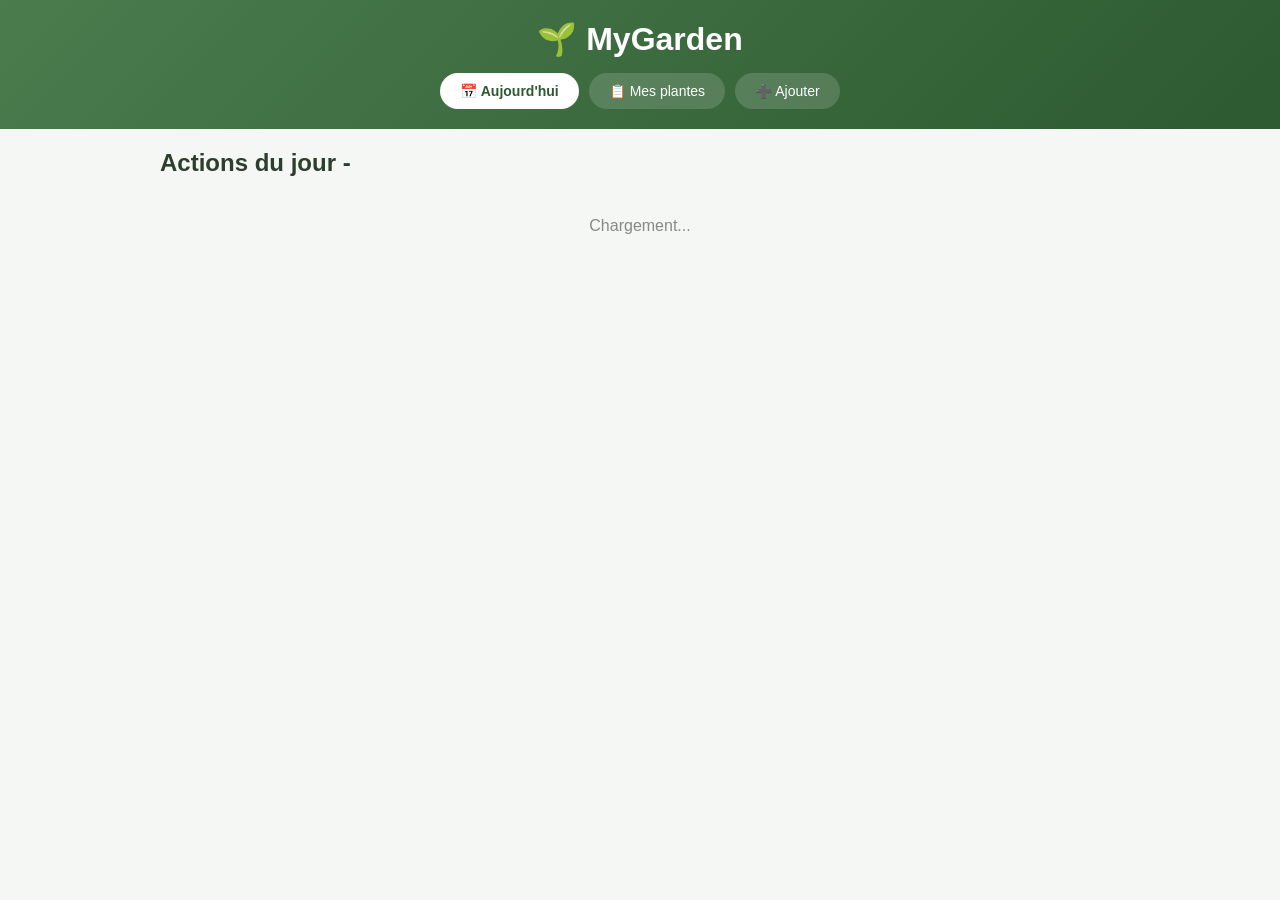
==== mygarden/rootfs/app/static/index.html @ 24897c1a "update" ====
<!DOCTYPE html>
<html lang="fr">
<head>
    <meta charset="UTF-8">
    <meta name="viewport" content="width=device-width, initial-scale=1.0">
    <title>MyGarden</title>
    <link rel="stylesheet" href="style.css">
</head>
<body>
    <div id="app">
        <header>
            <h1>🌱 MyGarden</h1>
            <nav>
                <button class="nav-btn active" data-view="calendar">📅 Aujourd'hui</button>
                <button class="nav-btn" data-view="list">📋 Mes plantes</button>
                <button class="nav-btn" data-view="add">➕ Ajouter</button>
            </nav>
        </header>

        <main>
            <!-- Vue Calendrier -->
            <section id="view-calendar" class="view active">
                <h2>Actions du jour - <span id="today-date"></span></h2>
                <div id="calendar-content" class="loading">Chargement...</div>
            </section>

            <!-- Vue Liste -->
            <section id="view-list" class="view">
                <div class="search-bar">
                    <input type="text" id="search-input" placeholder="Rechercher une plante...">
                </div>
                <div id="plants-list" class="plants-grid"></div>
            </section>

            <!-- Vue Ajout -->
            <section id="view-add" class="view">
                <h2>Ajouter une plante</h2>

                <div class="external-search">
                    <h3>🔍 Rechercher dans la base externe</h3>
                    <div class="search-bar">
                        <input type="text" id="external-search-input" placeholder="Nom de la plante...">
                        <button id="external-search-btn">Rechercher</button>
                    </div>
                    <div id="external-results"></div>
                </div>

                <form id="plant-form">
                    <h3>Informations de la plante</h3>

                    <div class="form-grid">
                        <label>Nom commun *
                            <input type="text" name="common_name" required>
                        </label>
                        <label>Nom scientifique
                            <input type="text" name="scientific_name">
                        </label>
                        <label>Exposition
                            <select name="exposure">
                                <option value="">-- Choisir --</option>
                                <option>Ensoleillé</option>
                                <option>Mi-ombre</option>
                                <option>Ombre</option>
                            </select>
                        </label>
                        <label>Type de sol
                            <input type="text" name="soil_type">
                        </label>
                        <label>Type de plante
                            <select name="plant_type">
                                <option value="">-- Choisir --</option>
                                <option>Fleur</option>
                                <option>Arbuste</option>
                                <option>Arbre</option>
                                <option>Fruitier</option>
                                <option>Potager</option>
                                <option>Grimpante</option>
                                <option>Vivace</option>
                                <option>Aromatique</option>
                            </select>
                        </label>
                        <label>Rusticité
                            <input type="text" name="hardiness" placeholder="ex: Zone 6-9 (-12°C)">
                        </label>
                        <label>Humidité du sol
                            <select name="soil_humidity">
                                <option value="">-- Choisir --</option>
                                <option>Sec</option>
                                <option>Frais</option>
                                <option>Humide</option>
                            </select>
                        </label>
                        <label>Type de feuillage
                            <select name="foliage_type">
                                <option value="">-- Choisir --</option>
                                <option>Persistant</option>
                                <option>Caduc</option>
                                <option>Semi-persistant</option>
                            </select>
                        </label>
                        <label>Hauteur min (m)
                            <input type="number" step="0.1" name="height_min">
                        </label>
                        <label>Hauteur max (m)
                            <input type="number" step="0.1" name="height_max">
                        </label>
                        <label>Début floraison (MM-JJ)
                            <input type="text" name="flowering_start" placeholder="04-01">
                        </label>
                        <label>Fin floraison (MM-JJ)
                            <input type="text" name="flowering_end" placeholder="06-30">
                        </label>
                        <label>Maladies connues
                            <input type="text" name="known_diseases">
                        </label>
                        <label>Début taille (MM-JJ)
                            <input type="text" name="pruning_start" placeholder="02-15">
                        </label>
                        <label>Fin taille (MM-JJ)
                            <input type="text" name="pruning_end" placeholder="03-15">
                        </label>
                        <label class="full-width">Conseils de taille
                            <textarea name="pruning_advice"></textarea>
                        </label>
                        <label>Début engrais (MM-JJ)
                            <input type="text" name="fertilizing_start" placeholder="03-01">
                        </label>
                        <label>Fin engrais (MM-JJ)
                            <input type="text" name="fertilizing_end" placeholder="03-31">
                        </label>
                        <label>Quantité engrais
                            <input type="text" name="fertilizing_quantity">
                        </label>
                        <label>Type engrais
                            <input type="text" name="fertilizing_type">
                        </label>
                        <label>Emplacement au jardin
                            <input type="text" name="garden_location">
                        </label>
                        <label>Date de plantation
                            <input type="date" name="date_planted">
                        </label>
                        <label class="full-width">Notes
                            <textarea name="notes"></textarea>
                        </label>
                    </div>

                    <input type="hidden" name="id">
                    <button type="submit" class="btn-primary">💾 Enregistrer</button>
                </form>
            </section>
        </main>

        <!-- Modal détail plante -->
        <div id="plant-modal" class="modal hidden">
            <div class="modal-content">
                <span class="close-modal">&times;</span>
                <div id="modal-body"></div>
            </div>
        </div>
    </div>

    <script src="app.js"></script>
</body>
</html>
---- mygarden/rootfs/app/static/style.css ----
* {
    box-sizing: border-box;
    margin: 0;
    padding: 0;
}

body {
    font-family: -apple-system, BlinkMacSystemFont, "Segoe UI", Roboto, sans-serif;
    background: #f4f7f4;
    color: #2c3e2d;
}

header {
    background: linear-gradient(135deg, #4a7c4e, #2d5a30);
    color: white;
    padding: 20px;
    text-align: center;
}

header h1 {
    margin-bottom: 15px;
}

nav {
    display: flex;
    justify-content: center;
    gap: 10px;
    flex-wrap: wrap;
}

.nav-btn {
    background: rgba(255,255,255,0.15);
    border: none;
    color: white;
    padding: 10px 20px;
    border-radius: 20px;
    cursor: pointer;
    font-size: 14px;
    transition: background 0.2s;
}

.nav-btn:hover {
    background: rgba(255,255,255,0.3);
}

.nav-btn.active {
    background: white;
    color: #2d5a30;
    font-weight: bold;
}

main {
    max-width: 1000px;
    margin: 20px auto;
    padding: 0 20px;
}

.view {
    display: none;
}

.view.active {
    display: block;
}

#today-date {
    color: #4a7c4e;
}

.calendar-section {
    background: white;
    border-radius: 12px;
    padding: 20px;
    margin-bottom: 20px;
    box-shadow: 0 2px 8px rgba(0,0,0,0.05);
}

.calendar-section h3 {
    margin-bottom: 15px;
    color: #2d5a30;
}

.calendar-item {
    display: flex;
    align-items: center;
    gap: 15px;
    padding: 12px;
    border-bottom: 1px solid #eee;
}

.calendar-item:last-child {
    border-bottom: none;
}

.calendar-item img {
    width: 50px;
    height: 50px;
    border-radius: 8px;
    object-fit: cover;
    background: #eee;
}

.calendar-item .info strong {
    display: block;
    color: #2c3e2d;
}

.calendar-item .info em {
    color: #888;
    font-size: 13px;
}

.calendar-item .detail {
    font-size: 13px;
    color: #4a7c4e;
    margin-top: 4px;
}

.empty-state {
    text-align: center;
    padding: 40px;
    color: #888;
}

.search-bar {
    display: flex;
    gap: 10px;
    margin-bottom: 20px;
}

.search-bar input {
    flex: 1;
    padding: 12px;
    border: 1px solid #ddd;
    border-radius: 8px;
    font-size: 14px;
}

.search-bar button {
    padding: 12px 20px;
    background: #4a7c4e;
    color: white;
    border: none;
    border-radius: 8px;
    cursor: pointer;
}

.plants-grid {
    display: grid;
    grid-template-columns: repeat(auto-fill, minmax(220px, 1fr));
    gap: 15px;
}

.plant-card {
    background: white;
    border-radius: 12px;
    padding: 15px;
    box-shadow: 0 2px 8px rgba(0,0,0,0.05);
    cursor: pointer;
    transition: transform 0.2s;
}

.plant-card:hover {
    transform: translateY(-3px);
}

.plant-card img {
    width: 100%;
    height: 120px;
    object-fit: cover;
    border-radius: 8px;
    margin-bottom: 10px;
    background: #eee;
}

.plant-card h4 {
    color: #2c3e2d;
    margin-bottom: 4px;
}

.plant-card em {
    color: #888;
    font-size: 13px;
}

.plant-card .tags {
    margin-top: 8px;
    display: flex;
    gap: 5px;
    flex-wrap: wrap;
}

.plant-card .tag {
    background: #e8f0e8;
    color: #4a7c4e;
    font-size: 11px;
    padding: 3px 8px;
    border-radius: 10px;
}

form {
    background: white;
    border-radius: 12px;
    padding: 20px;
    box-shadow: 0 2px 8px rgba(0,0,0,0.05);
}

.form-grid {
    display: grid;
    grid-template-columns: repeat(auto-fill, minmax(220px, 1fr));
    gap: 15px;
    margin-bottom: 20px;
}

.form-grid label {
    display: flex;
    flex-direction: column;
    font-size: 13px;
    color: #555;
    gap: 5px;
}

.form-grid .full-width {
    grid-column: 1 / -1;
}

.form-grid input,
.form-grid select,
.form-grid textarea {
    padding: 8px;
    border: 1px solid #ddd;
    border-radius: 6px;
    font-size: 14px;
}

.form-grid textarea {
    min-height: 60px;
    resize: vertical;
}

.btn-primary {
    background: #4a7c4e;
    color: white;
    border: none;
    padding: 12px 30px;
    border-radius: 8px;
    cursor: pointer;
    font-size: 14px;
}

.external-search {
    background: white;
    border-radius: 12px;
    padding: 20px;
    margin-bottom: 20px;
    box-shadow: 0 2px 8px rgba(0,0,0,0.05);
}

#external-results {
    display: grid;
    grid-template-columns: repeat(auto-fill, minmax(180px, 1fr));
    gap: 10px;
}

.external-result-item {
    border: 1px solid #eee;
    border-radius: 8px;
    padding: 10px;
    cursor: pointer;
    text-align: center;
}

.external-result-item:hover {
    background: #f0f7f0;
}

.external-result-item img {
    width: 100%;
    height: 80px;
    object-fit: cover;
    border-radius: 6px;
    margin-bottom: 5px;
}

.modal {
    position: fixed;
    top: 0; left: 0; right: 0; bottom: 0;
    background: rgba(0,0,0,0.5);
    display: flex;
    align-items: center;
    justify-content: center;
    z-index: 1000;
}

.modal.hidden {
    display: none;
}

.modal-content {
    background: white;
    border-radius: 12px;
    padding: 25px;
    max-width: 600px;
    width: 90%;
    max-height: 80vh;
    overflow-y: auto;
    position: relative;
}

.close-modal {
    position: absolute;
    top: 15px;
    right: 20px;
    font-size: 24px;
    cursor: pointer;
    color: #888;
}

.detail-row {
    display: flex;
    justify-content: space-between;
    padding: 8px 0;
    border-bottom: 1px solid #eee;
}

.detail-row strong {
    color: #4a7c4e;
}

.loading {
    text-align: center;
    padding: 40px;
    color: #888;
}
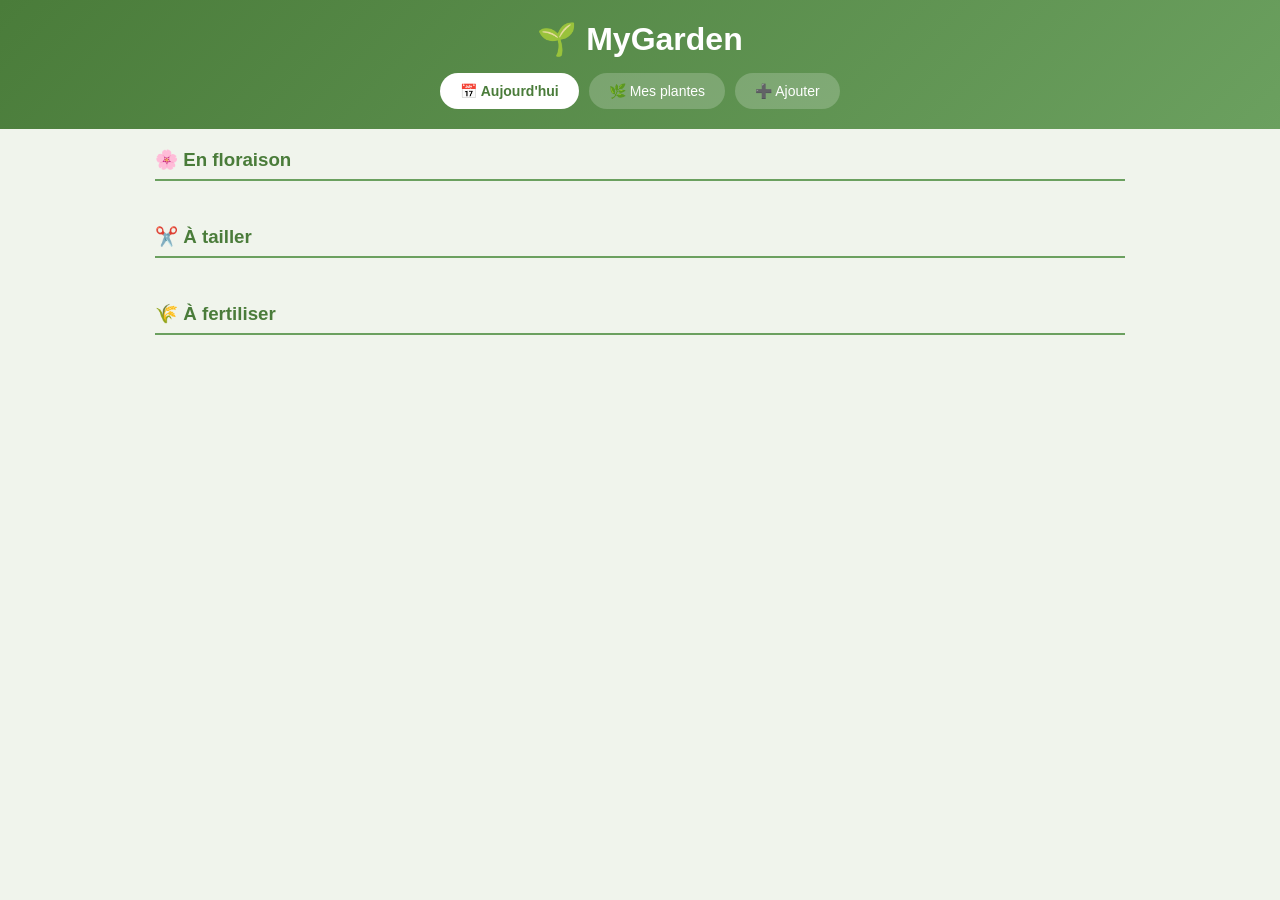
==== commit 6377f141: "update" ====
--- a/mygarden/rootfs/app/static/index.html
+++ b/mygarden/rootfs/app/static/index.html
@@ -3,162 +3,141 @@
 <head>
     <meta charset="UTF-8">
     <meta name="viewport" content="width=device-width, initial-scale=1.0">
-    <title>MyGarden</title>
+    <title>MyGarden 🌱</title>
     <link rel="stylesheet" href="style.css">
 </head>
 <body>
-    <div id="app">
-        <header>
-            <h1>🌱 MyGarden</h1>
-            <nav>
-                <button class="nav-btn active" data-view="calendar">📅 Aujourd'hui</button>
-                <button class="nav-btn" data-view="list">📋 Mes plantes</button>
-                <button class="nav-btn" data-view="add">➕ Ajouter</button>
-            </nav>
-        </header>
+    <header>
+        <h1>🌱 MyGarden</h1>
+        <nav>
+            <button class="tab-btn active" data-tab="today">📅 Aujourd'hui</button>
+            <button class="tab-btn" data-tab="list">🌿 Mes plantes</button>
+            <button class="tab-btn" data-tab="add">➕ Ajouter</button>
+        </nav>
+    </header>
 
-        <main>
-            <!-- Vue Calendrier -->
-            <section id="view-calendar" class="view active">
-                <h2>Actions du jour - <span id="today-date"></span></h2>
-                <div id="calendar-content" class="loading">Chargement...</div>
-            </section>
+    <main>
+        <!-- Onglet Aujourd'hui -->
+        <section id="tab-today" class="tab-content active">
+            <h2 id="today-date"></h2>
 
-            <!-- Vue Liste -->
-            <section id="view-list" class="view">
-                <div class="search-bar">
-                    <input type="text" id="search-input" placeholder="Rechercher une plante...">
-                </div>
-                <div id="plants-list" class="plants-grid"></div>
-            </section>
+            <div class="calendar-section">
+                <h3>🌸 En floraison</h3>
+                <div id="blooming-list" class="plant-cards"></div>
+            </div>
 
-            <!-- Vue Ajout -->
-            <section id="view-add" class="view">
-                <h2>Ajouter une plante</h2>
+            <div class="calendar-section">
+                <h3>✂️ À tailler</h3>
+                <div id="pruning-list" class="plant-cards"></div>
+            </div>
 
-                <div class="external-search">
-                    <h3>🔍 Rechercher dans la base externe</h3>
-                    <div class="search-bar">
-                        <input type="text" id="external-search-input" placeholder="Nom de la plante...">
-                        <button id="external-search-btn">Rechercher</button>
-                    </div>
-                    <div id="external-results"></div>
-                </div>
+            <div class="calendar-section">
+                <h3>🌾 À fertiliser</h3>
+                <div id="fertilizing-list" class="plant-cards"></div>
+            </div>
+        </section>
 
-                <form id="plant-form">
-                    <h3>Informations de la plante</h3>
+        <!-- Onglet Liste -->
+        <section id="tab-list" class="tab-content">
+            <h2>Mes plantes</h2>
+            <div id="all-plants-list" class="plant-cards"></div>
+        </section>
 
-                    <div class="form-grid">
-                        <label>Nom commun *
-                            <input type="text" name="common_name" required>
-                        </label>
-                        <label>Nom scientifique
-                            <input type="text" name="scientific_name">
-                        </label>
-                        <label>Exposition
-                            <select name="exposure">
-                                <option value="">-- Choisir --</option>
-                                <option>Ensoleillé</option>
-                                <option>Mi-ombre</option>
-                                <option>Ombre</option>
-                            </select>
-                        </label>
-                        <label>Type de sol
-                            <input type="text" name="soil_type">
-                        </label>
-                        <label>Type de plante
-                            <select name="plant_type">
-                                <option value="">-- Choisir --</option>
-                                <option>Fleur</option>
-                                <option>Arbuste</option>
-                                <option>Arbre</option>
-                                <option>Fruitier</option>
-                                <option>Potager</option>
-                                <option>Grimpante</option>
-                                <option>Vivace</option>
-                                <option>Aromatique</option>
-                            </select>
-                        </label>
-                        <label>Rusticité
-                            <input type="text" name="hardiness" placeholder="ex: Zone 6-9 (-12°C)">
-                        </label>
-                        <label>Humidité du sol
-                            <select name="soil_humidity">
-                                <option value="">-- Choisir --</option>
-                                <option>Sec</option>
-                                <option>Frais</option>
-                                <option>Humide</option>
-                            </select>
-                        </label>
-                        <label>Type de feuillage
-                            <select name="foliage_type">
-                                <option value="">-- Choisir --</option>
-                                <option>Persistant</option>
-                                <option>Caduc</option>
-                                <option>Semi-persistant</option>
-                            </select>
-                        </label>
-                        <label>Hauteur min (m)
-                            <input type="number" step="0.1" name="height_min">
-                        </label>
-                        <label>Hauteur max (m)
-                            <input type="number" step="0.1" name="height_max">
-                        </label>
-                        <label>Début floraison (MM-JJ)
-                            <input type="text" name="flowering_start" placeholder="04-01">
-                        </label>
-                        <label>Fin floraison (MM-JJ)
-                            <input type="text" name="flowering_end" placeholder="06-30">
-                        </label>
-                        <label>Maladies connues
-                            <input type="text" name="known_diseases">
-                        </label>
-                        <label>Début taille (MM-JJ)
-                            <input type="text" name="pruning_start" placeholder="02-15">
-                        </label>
-                        <label>Fin taille (MM-JJ)
-                            <input type="text" name="pruning_end" placeholder="03-15">
-                        </label>
-                        <label class="full-width">Conseils de taille
-                            <textarea name="pruning_advice"></textarea>
-                        </label>
-                        <label>Début engrais (MM-JJ)
-                            <input type="text" name="fertilizing_start" placeholder="03-01">
-                        </label>
-                        <label>Fin engrais (MM-JJ)
-                            <input type="text" name="fertilizing_end" placeholder="03-31">
-                        </label>
-                        <label>Quantité engrais
-                            <input type="text" name="fertilizing_quantity">
-                        </label>
-                        <label>Type engrais
-                            <input type="text" name="fertilizing_type">
-                        </label>
-                        <label>Emplacement au jardin
-                            <input type="text" name="garden_location">
-                        </label>
-                        <label>Date de plantation
-                            <input type="date" name="date_planted">
-                        </label>
-                        <label class="full-width">Notes
-                            <textarea name="notes"></textarea>
-                        </label>
-                    </div>
+        <!-- Onglet Ajouter -->
+        <section id="tab-add" class="tab-content">
+            <h2>Ajouter une plante</h2>
 
-                    <input type="hidden" name="id">
-                    <button type="submit" class="btn-primary">💾 Enregistrer</button>
-                </form>
-            </section>
-        </main>
+            <div class="external-search">
+                <h3>🔍 Rechercher dans la base Perenual</h3>
+                <input type="text" id="external-search-input" placeholder="Ex: Rose, Tomato, Lavender...">
+                <button id="external-search-btn">Rechercher</button>
+                <div id="external-results"></div>
+            </div>
 
-        <!-- Modal détail plante -->
-        <div id="plant-modal" class="modal hidden">
-            <div class="modal-content">
-                <span class="close-modal">&times;</span>
-                <div id="modal-body"></div>
-            </div>
-        </div>
-    </div>
+            <form id="plant-form">
+                <input type="hidden" id="f-id">
+
+                <label>Nom commun *</label>
+                <input type="text" id="f-common_name" required>
+
+                <label>Nom scientifique</label>
+                <input type="text" id="f-scientific_name">
+
+                <label>Exposition</label>
+                <input type="text" id="f-exposure" placeholder="Plein soleil, Mi-ombre...">
+
+                <label>Type de sol</label>
+                <input type="text" id="f-soil_type" placeholder="Riche, drainé, sableux...">
+
+                <label>Type de plante</label>
+                <select id="f-plant_type">
+                    <option>Fleur</option>
+                    <option>Arbuste</option>
+                    <option>Arbre</option>
+                    <option>Fruitier</option>
+                    <option>Potager</option>
+                    <option>Grimpante</option>
+                    <option>Plante d'intérieur</option>
+                </select>
+
+                <label>Rusticité</label>
+                <input type="text" id="f-hardiness" placeholder="Zone 5-9">
+
+                <label>Humidité du sol</label>
+                <input type="text" id="f-soil_humidity" placeholder="Faible, Modérée, Élevée">
+
+                <label>Type de feuillage</label>
+                <select id="f-foliage_type">
+                    <option>Caduc</option>
+                    <option>Persistant</option>
+                    <option>Semi-persistant</option>
+                    <option>N/A</option>
+                </select>
+
+                <label>Hauteur</label>
+                <input type="text" id="f-height" placeholder="1-2 m">
+
+                <label>Floraison - Mois de début</label>
+                <select id="f-bloom_start_month"></select>
+
+                <label>Floraison - Mois de fin</label>
+                <select id="f-bloom_end_month"></select>
+
+                <label>Maladies connues</label>
+                <textarea id="f-known_diseases"></textarea>
+
+                <label>Taille - Mois de début</label>
+                <select id="f-pruning_start_month"></select>
+
+                <label>Taille - Mois de fin</label>
+                <select id="f-pruning_end_month"></select>
+
+                <label>Taille - Conseils</label>
+                <textarea id="f-pruning_advice"></textarea>
+
+                <label>Engrais - Mois de début</label>
+                <select id="f-fertilize_start_month"></select>
+
+                <label>Engrais - Mois de fin</label>
+                <select id="f-fertilize_end_month"></select>
+
+                <label>Engrais - Quantité</label>
+                <input type="text" id="f-fertilize_quantity">
+
+                <label>Engrais - Type</label>
+                <input type="text" id="f-fertilize_type">
+
+                <label>URL image</label>
+                <input type="text" id="f-image_url">
+
+                <label>Notes</label>
+                <textarea id="f-notes"></textarea>
+
+                <button type="submit">💾 Enregistrer</button>
+                <button type="button" id="cancel-edit" style="display:none;">Annuler</button>
+            </form>
+        </section>
+    </main>
 
     <script src="app.js"></script>
 </body>
--- a/mygarden/rootfs/app/static/style.css
+++ b/mygarden/rootfs/app/static/style.css
@@ -2,16 +2,16 @@
     box-sizing: border-box;
     margin: 0;
     padding: 0;
+    font-family: 'Segoe UI', Roboto, sans-serif;
 }
 
 body {
-    font-family: -apple-system, BlinkMacSystemFont, "Segoe UI", Roboto, sans-serif;
-    background: #f4f7f4;
+    background: #f0f4ec;
     color: #2c3e2d;
 }
 
 header {
-    background: linear-gradient(135deg, #4a7c4e, #2d5a30);
+    background: linear-gradient(135deg, #4a7c3a, #6ba05f);
     color: white;
     padding: 20px;
     text-align: center;
@@ -28,124 +28,56 @@
     flex-wrap: wrap;
 }
 
-.nav-btn {
-    background: rgba(255,255,255,0.15);
+.tab-btn {
+    background: rgba(255,255,255,0.2);
     border: none;
     color: white;
     padding: 10px 20px;
     border-radius: 20px;
     cursor: pointer;
     font-size: 14px;
-    transition: background 0.2s;
-}
-
-.nav-btn:hover {
-    background: rgba(255,255,255,0.3);
-}
-
-.nav-btn.active {
-    background: white;
-    color: #2d5a30;
+    transition: 0.2s;
+}
+
+.tab-btn:hover, .tab-btn.active {
+    background: white;
+    color: #4a7c3a;
     font-weight: bold;
 }
 
 main {
     max-width: 1000px;
     margin: 20px auto;
-    padding: 0 20px;
-}
-
-.view {
+    padding: 0 15px;
+}
+
+.tab-content {
     display: none;
 }
 
-.view.active {
+.tab-content.active {
     display: block;
 }
 
 #today-date {
-    color: #4a7c4e;
+    text-align: center;
+    color: #4a7c3a;
+    margin-bottom: 20px;
+    text-transform: capitalize;
 }
 
 .calendar-section {
-    background: white;
-    border-radius: 12px;
-    padding: 20px;
-    margin-bottom: 20px;
-    box-shadow: 0 2px 8px rgba(0,0,0,0.05);
+    margin-bottom: 30px;
 }
 
 .calendar-section h3 {
+    border-bottom: 2px solid #6ba05f;
+    padding-bottom: 8px;
     margin-bottom: 15px;
-    color: #2d5a30;
-}
-
-.calendar-item {
-    display: flex;
-    align-items: center;
-    gap: 15px;
-    padding: 12px;
-    border-bottom: 1px solid #eee;
-}
-
-.calendar-item:last-child {
-    border-bottom: none;
-}
-
-.calendar-item img {
-    width: 50px;
-    height: 50px;
-    border-radius: 8px;
-    object-fit: cover;
-    background: #eee;
-}
-
-.calendar-item .info strong {
-    display: block;
-    color: #2c3e2d;
-}
-
-.calendar-item .info em {
-    color: #888;
-    font-size: 13px;
-}
-
-.calendar-item .detail {
-    font-size: 13px;
-    color: #4a7c4e;
-    margin-top: 4px;
-}
-
-.empty-state {
-    text-align: center;
-    padding: 40px;
-    color: #888;
-}
-
-.search-bar {
-    display: flex;
-    gap: 10px;
-    margin-bottom: 20px;
-}
-
-.search-bar input {
-    flex: 1;
-    padding: 12px;
-    border: 1px solid #ddd;
-    border-radius: 8px;
-    font-size: 14px;
-}
-
-.search-bar button {
-    padding: 12px 20px;
-    background: #4a7c4e;
-    color: white;
-    border: none;
-    border-radius: 8px;
-    cursor: pointer;
-}
-
-.plants-grid {
+    color: #4a7c3a;
+}
+
+.plant-cards {
     display: grid;
     grid-template-columns: repeat(auto-fill, minmax(220px, 1fr));
     gap: 15px;
@@ -153,182 +85,173 @@
 
 .plant-card {
     background: white;
-    border-radius: 12px;
+    border-radius: 10px;
     padding: 15px;
-    box-shadow: 0 2px 8px rgba(0,0,0,0.05);
-    cursor: pointer;
-    transition: transform 0.2s;
+    box-shadow: 0 2px 6px rgba(0,0,0,0.1);
+    transition: 0.2s;
+    position: relative;
 }
 
 .plant-card:hover {
     transform: translateY(-3px);
+    box-shadow: 0 4px 12px rgba(0,0,0,0.15);
 }
 
 .plant-card img {
     width: 100%;
     height: 120px;
     object-fit: cover;
-    border-radius: 8px;
+    border-radius: 6px;
     margin-bottom: 10px;
-    background: #eee;
+    background: #e0e0e0;
 }
 
 .plant-card h4 {
-    color: #2c3e2d;
+    color: #4a7c3a;
+    margin-bottom: 5px;
+}
+
+.plant-card .scientific {
+    font-style: italic;
+    font-size: 12px;
+    color: #777;
+    margin-bottom: 8px;
+}
+
+.plant-card .info-line {
+    font-size: 13px;
     margin-bottom: 4px;
 }
 
-.plant-card em {
-    color: #888;
+.card-actions {
+    margin-top: 10px;
+    display: flex;
+    gap: 8px;
+}
+
+.card-actions button {
+    flex: 1;
+    padding: 6px;
+    border: none;
+    border-radius: 6px;
+    cursor: pointer;
+    font-size: 12px;
+}
+
+.btn-edit {
+    background: #f0ad4e;
+    color: white;
+}
+
+.btn-delete {
+    background: #d9534f;
+    color: white;
+}
+
+.empty-msg {
+    color: #999;
+    font-style: italic;
+    padding: 10px;
+}
+
+/* Formulaire */
+form {
+    background: white;
+    padding: 20px;
+    border-radius: 10px;
+    display: grid;
+    gap: 10px;
+    box-shadow: 0 2px 6px rgba(0,0,0,0.1);
+}
+
+form label {
+    font-weight: bold;
     font-size: 13px;
-}
-
-.plant-card .tags {
     margin-top: 8px;
-    display: flex;
-    gap: 5px;
-    flex-wrap: wrap;
-}
-
-.plant-card .tag {
-    background: #e8f0e8;
-    color: #4a7c4e;
-    font-size: 11px;
-    padding: 3px 8px;
-    border-radius: 10px;
-}
-
-form {
-    background: white;
-    border-radius: 12px;
-    padding: 20px;
-    box-shadow: 0 2px 8px rgba(0,0,0,0.05);
-}
-
-.form-grid {
-    display: grid;
-    grid-template-columns: repeat(auto-fill, minmax(220px, 1fr));
-    gap: 15px;
-    margin-bottom: 20px;
-}
-
-.form-grid label {
-    display: flex;
-    flex-direction: column;
-    font-size: 13px;
-    color: #555;
-    gap: 5px;
-}
-
-.form-grid .full-width {
-    grid-column: 1 / -1;
-}
-
-.form-grid input,
-.form-grid select,
-.form-grid textarea {
+    color: #4a7c3a;
+}
+
+form input, form select, form textarea {
     padding: 8px;
-    border: 1px solid #ddd;
+    border: 1px solid #ccc;
     border-radius: 6px;
     font-size: 14px;
 }
 
-.form-grid textarea {
+form textarea {
     min-height: 60px;
     resize: vertical;
 }
 
-.btn-primary {
-    background: #4a7c4e;
-    color: white;
-    border: none;
-    padding: 12px 30px;
+form button {
+    margin-top: 15px;
+    padding: 12px;
+    background: #4a7c3a;
+    color: white;
+    border: none;
     border-radius: 8px;
-    cursor: pointer;
-    font-size: 14px;
+    font-size: 15px;
+    cursor: pointer;
+}
+
+form button:hover {
+    background: #3a6230;
+}
+
+#cancel-edit {
+    background: #999;
 }
 
 .external-search {
     background: white;
-    border-radius: 12px;
-    padding: 20px;
+    padding: 15px;
+    border-radius: 10px;
     margin-bottom: 20px;
-    box-shadow: 0 2px 8px rgba(0,0,0,0.05);
+    box-shadow: 0 2px 6px rgba(0,0,0,0.1);
+}
+
+.external-search input {
+    width: 60%;
+    padding: 8px;
+    border: 1px solid #ccc;
+    border-radius: 6px;
+    margin-right: 10px;
+}
+
+.external-search button {
+    padding: 8px 16px;
+    background: #4a7c3a;
+    color: white;
+    border: none;
+    border-radius: 6px;
+    cursor: pointer;
 }
 
 #external-results {
+    margin-top: 15px;
     display: grid;
     grid-template-columns: repeat(auto-fill, minmax(180px, 1fr));
     gap: 10px;
 }
 
-.external-result-item {
-    border: 1px solid #eee;
+.external-result-card {
+    border: 1px solid #ddd;
     border-radius: 8px;
     padding: 10px;
     cursor: pointer;
     text-align: center;
-}
-
-.external-result-item:hover {
-    background: #f0f7f0;
-}
-
-.external-result-item img {
+    transition: 0.2s;
+}
+
+.external-result-card:hover {
+    background: #f0f4ec;
+    border-color: #6ba05f;
+}
+
+.external-result-card img {
     width: 100%;
     height: 80px;
     object-fit: cover;
     border-radius: 6px;
-    margin-bottom: 5px;
-}
-
-.modal {
-    position: fixed;
-    top: 0; left: 0; right: 0; bottom: 0;
-    background: rgba(0,0,0,0.5);
-    display: flex;
-    align-items: center;
-    justify-content: center;
-    z-index: 1000;
-}
-
-.modal.hidden {
-    display: none;
-}
-
-.modal-content {
-    background: white;
-    border-radius: 12px;
-    padding: 25px;
-    max-width: 600px;
-    width: 90%;
-    max-height: 80vh;
-    overflow-y: auto;
-    position: relative;
-}
-
-.close-modal {
-    position: absolute;
-    top: 15px;
-    right: 20px;
-    font-size: 24px;
-    cursor: pointer;
-    color: #888;
-}
-
-.detail-row {
-    display: flex;
-    justify-content: space-between;
-    padding: 8px 0;
-    border-bottom: 1px solid #eee;
-}
-
-.detail-row strong {
-    color: #4a7c4e;
-}
-
-.loading {
-    text-align: center;
-    padding: 40px;
-    color: #888;
+    margin-bottom: 8px;
 }
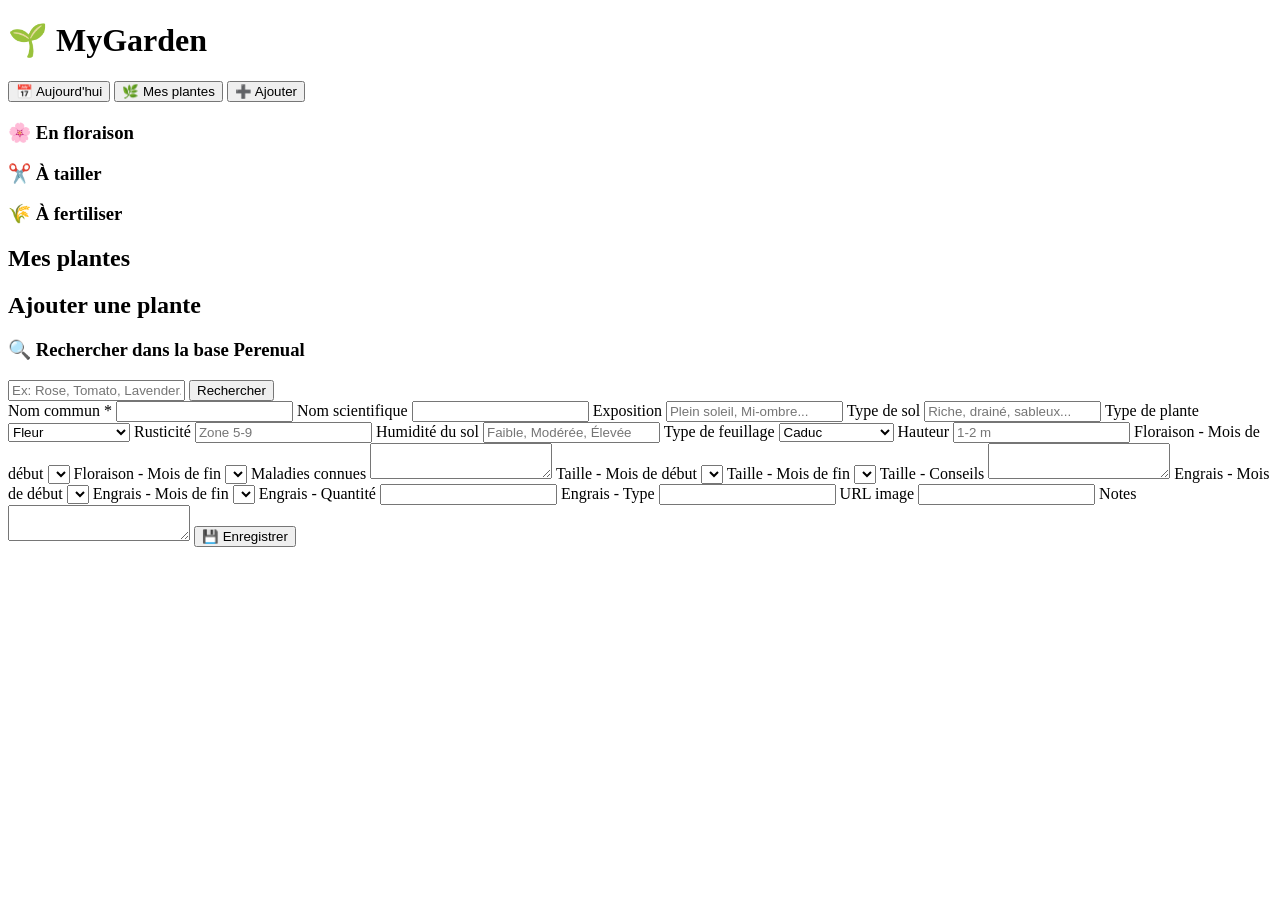
==== commit 9c0ab0c2: "update path" ====
--- a/mygarden/rootfs/app/static/index.html
+++ b/mygarden/rootfs/app/static/index.html
@@ -4,7 +4,7 @@
     <meta charset="UTF-8">
     <meta name="viewport" content="width=device-width, initial-scale=1.0">
     <title>MyGarden 🌱</title>
-    <link rel="stylesheet" href="style.css">
+    <link rel="stylesheet" href="static/style.css">
 </head>
 <body>
     <header>
@@ -139,6 +139,6 @@
         </section>
     </main>
 
-    <script src="app.js"></script>
+    <script src="stati/app.js"></script>
 </body>
 </html>
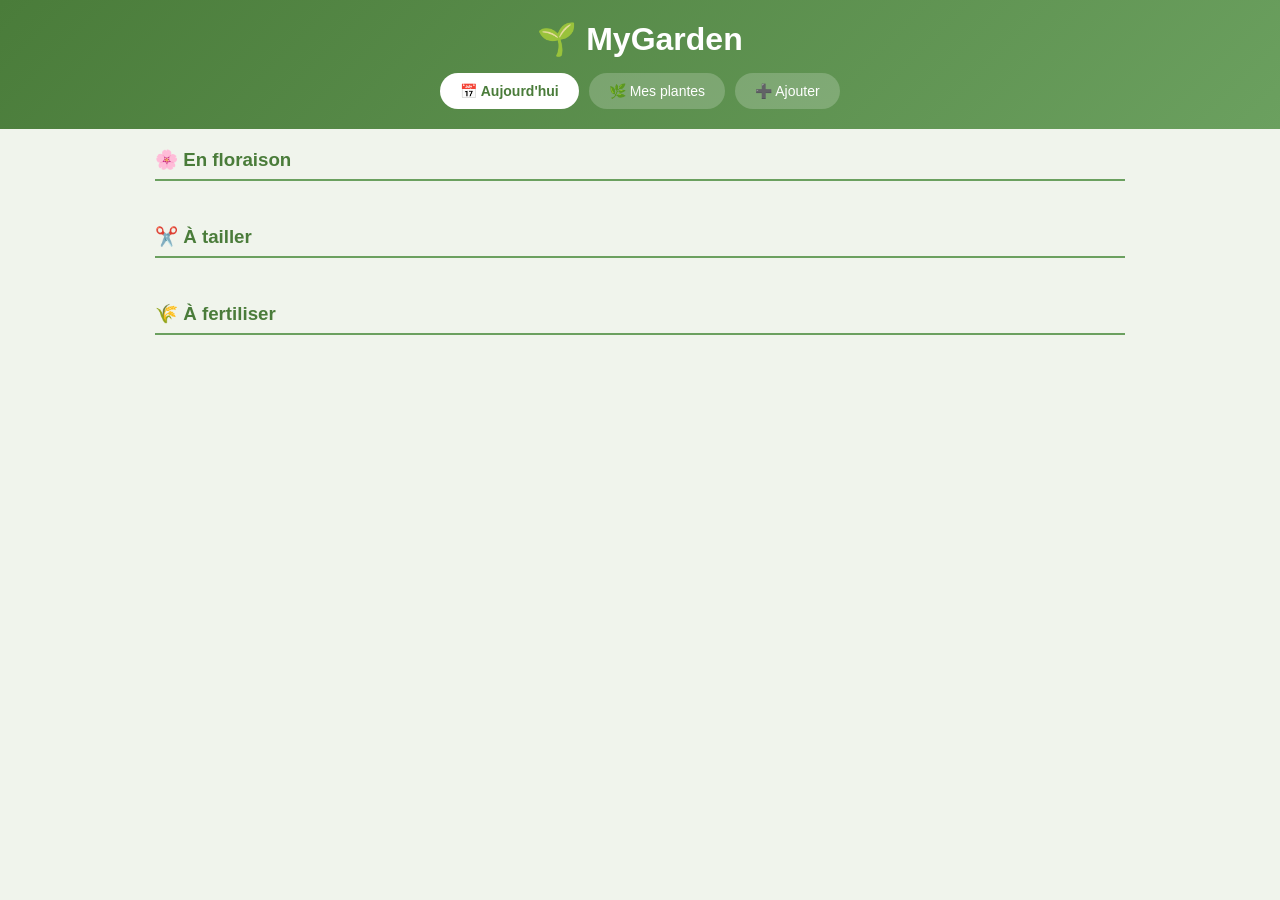
==== commit 341e098e: "remonve static" ====
--- a/mygarden/rootfs/app/static/index.html
+++ b/mygarden/rootfs/app/static/index.html
@@ -4,7 +4,7 @@
     <meta charset="UTF-8">
     <meta name="viewport" content="width=device-width, initial-scale=1.0">
     <title>MyGarden 🌱</title>
-    <link rel="stylesheet" href="static/style.css">
+    <link rel="stylesheet" href="style.css">
 </head>
 <body>
     <header>
@@ -139,6 +139,6 @@
         </section>
     </main>
 
-    <script src="stati/app.js"></script>
+    <script src="app.js"></script>
 </body>
 </html>
--- a/mygarden/rootfs/app/static/style.css
+++ b/mygarden/rootfs/app/static/style.css
@@ -0,0 +1,257 @@
+* {
+    box-sizing: border-box;
+    margin: 0;
+    padding: 0;
+    font-family: 'Segoe UI', Roboto, sans-serif;
+}
+
+body {
+    background: #f0f4ec;
+    color: #2c3e2d;
+}
+
+header {
+    background: linear-gradient(135deg, #4a7c3a, #6ba05f);
+    color: white;
+    padding: 20px;
+    text-align: center;
+}
+
+header h1 {
+    margin-bottom: 15px;
+}
+
+nav {
+    display: flex;
+    justify-content: center;
+    gap: 10px;
+    flex-wrap: wrap;
+}
+
+.tab-btn {
+    background: rgba(255,255,255,0.2);
+    border: none;
+    color: white;
+    padding: 10px 20px;
+    border-radius: 20px;
+    cursor: pointer;
+    font-size: 14px;
+    transition: 0.2s;
+}
+
+.tab-btn:hover, .tab-btn.active {
+    background: white;
+    color: #4a7c3a;
+    font-weight: bold;
+}
+
+main {
+    max-width: 1000px;
+    margin: 20px auto;
+    padding: 0 15px;
+}
+
+.tab-content {
+    display: none;
+}
+
+.tab-content.active {
+    display: block;
+}
+
+#today-date {
+    text-align: center;
+    color: #4a7c3a;
+    margin-bottom: 20px;
+    text-transform: capitalize;
+}
+
+.calendar-section {
+    margin-bottom: 30px;
+}
+
+.calendar-section h3 {
+    border-bottom: 2px solid #6ba05f;
+    padding-bottom: 8px;
+    margin-bottom: 15px;
+    color: #4a7c3a;
+}
+
+.plant-cards {
+    display: grid;
+    grid-template-columns: repeat(auto-fill, minmax(220px, 1fr));
+    gap: 15px;
+}
+
+.plant-card {
+    background: white;
+    border-radius: 10px;
+    padding: 15px;
+    box-shadow: 0 2px 6px rgba(0,0,0,0.1);
+    transition: 0.2s;
+    position: relative;
+}
+
+.plant-card:hover {
+    transform: translateY(-3px);
+    box-shadow: 0 4px 12px rgba(0,0,0,0.15);
+}
+
+.plant-card img {
+    width: 100%;
+    height: 120px;
+    object-fit: cover;
+    border-radius: 6px;
+    margin-bottom: 10px;
+    background: #e0e0e0;
+}
+
+.plant-card h4 {
+    color: #4a7c3a;
+    margin-bottom: 5px;
+}
+
+.plant-card .scientific {
+    font-style: italic;
+    font-size: 12px;
+    color: #777;
+    margin-bottom: 8px;
+}
+
+.plant-card .info-line {
+    font-size: 13px;
+    margin-bottom: 4px;
+}
+
+.card-actions {
+    margin-top: 10px;
+    display: flex;
+    gap: 8px;
+}
+
+.card-actions button {
+    flex: 1;
+    padding: 6px;
+    border: none;
+    border-radius: 6px;
+    cursor: pointer;
+    font-size: 12px;
+}
+
+.btn-edit {
+    background: #f0ad4e;
+    color: white;
+}
+
+.btn-delete {
+    background: #d9534f;
+    color: white;
+}
+
+.empty-msg {
+    color: #999;
+    font-style: italic;
+    padding: 10px;
+}
+
+/* Formulaire */
+form {
+    background: white;
+    padding: 20px;
+    border-radius: 10px;
+    display: grid;
+    gap: 10px;
+    box-shadow: 0 2px 6px rgba(0,0,0,0.1);
+}
+
+form label {
+    font-weight: bold;
+    font-size: 13px;
+    margin-top: 8px;
+    color: #4a7c3a;
+}
+
+form input, form select, form textarea {
+    padding: 8px;
+    border: 1px solid #ccc;
+    border-radius: 6px;
+    font-size: 14px;
+}
+
+form textarea {
+    min-height: 60px;
+    resize: vertical;
+}
+
+form button {
+    margin-top: 15px;
+    padding: 12px;
+    background: #4a7c3a;
+    color: white;
+    border: none;
+    border-radius: 8px;
+    font-size: 15px;
+    cursor: pointer;
+}
+
+form button:hover {
+    background: #3a6230;
+}
+
+#cancel-edit {
+    background: #999;
+}
+
+.external-search {
+    background: white;
+    padding: 15px;
+    border-radius: 10px;
+    margin-bottom: 20px;
+    box-shadow: 0 2px 6px rgba(0,0,0,0.1);
+}
+
+.external-search input {
+    width: 60%;
+    padding: 8px;
+    border: 1px solid #ccc;
+    border-radius: 6px;
+    margin-right: 10px;
+}
+
+.external-search button {
+    padding: 8px 16px;
+    background: #4a7c3a;
+    color: white;
+    border: none;
+    border-radius: 6px;
+    cursor: pointer;
+}
+
+#external-results {
+    margin-top: 15px;
+    display: grid;
+    grid-template-columns: repeat(auto-fill, minmax(180px, 1fr));
+    gap: 10px;
+}
+
+.external-result-card {
+    border: 1px solid #ddd;
+    border-radius: 8px;
+    padding: 10px;
+    cursor: pointer;
+    text-align: center;
+    transition: 0.2s;
+}
+
+.external-result-card:hover {
+    background: #f0f4ec;
+    border-color: #6ba05f;
+}
+
+.external-result-card img {
+    width: 100%;
+    height: 80px;
+    object-fit: cover;
+    border-radius: 6px;
+    margin-bottom: 8px;
+}
